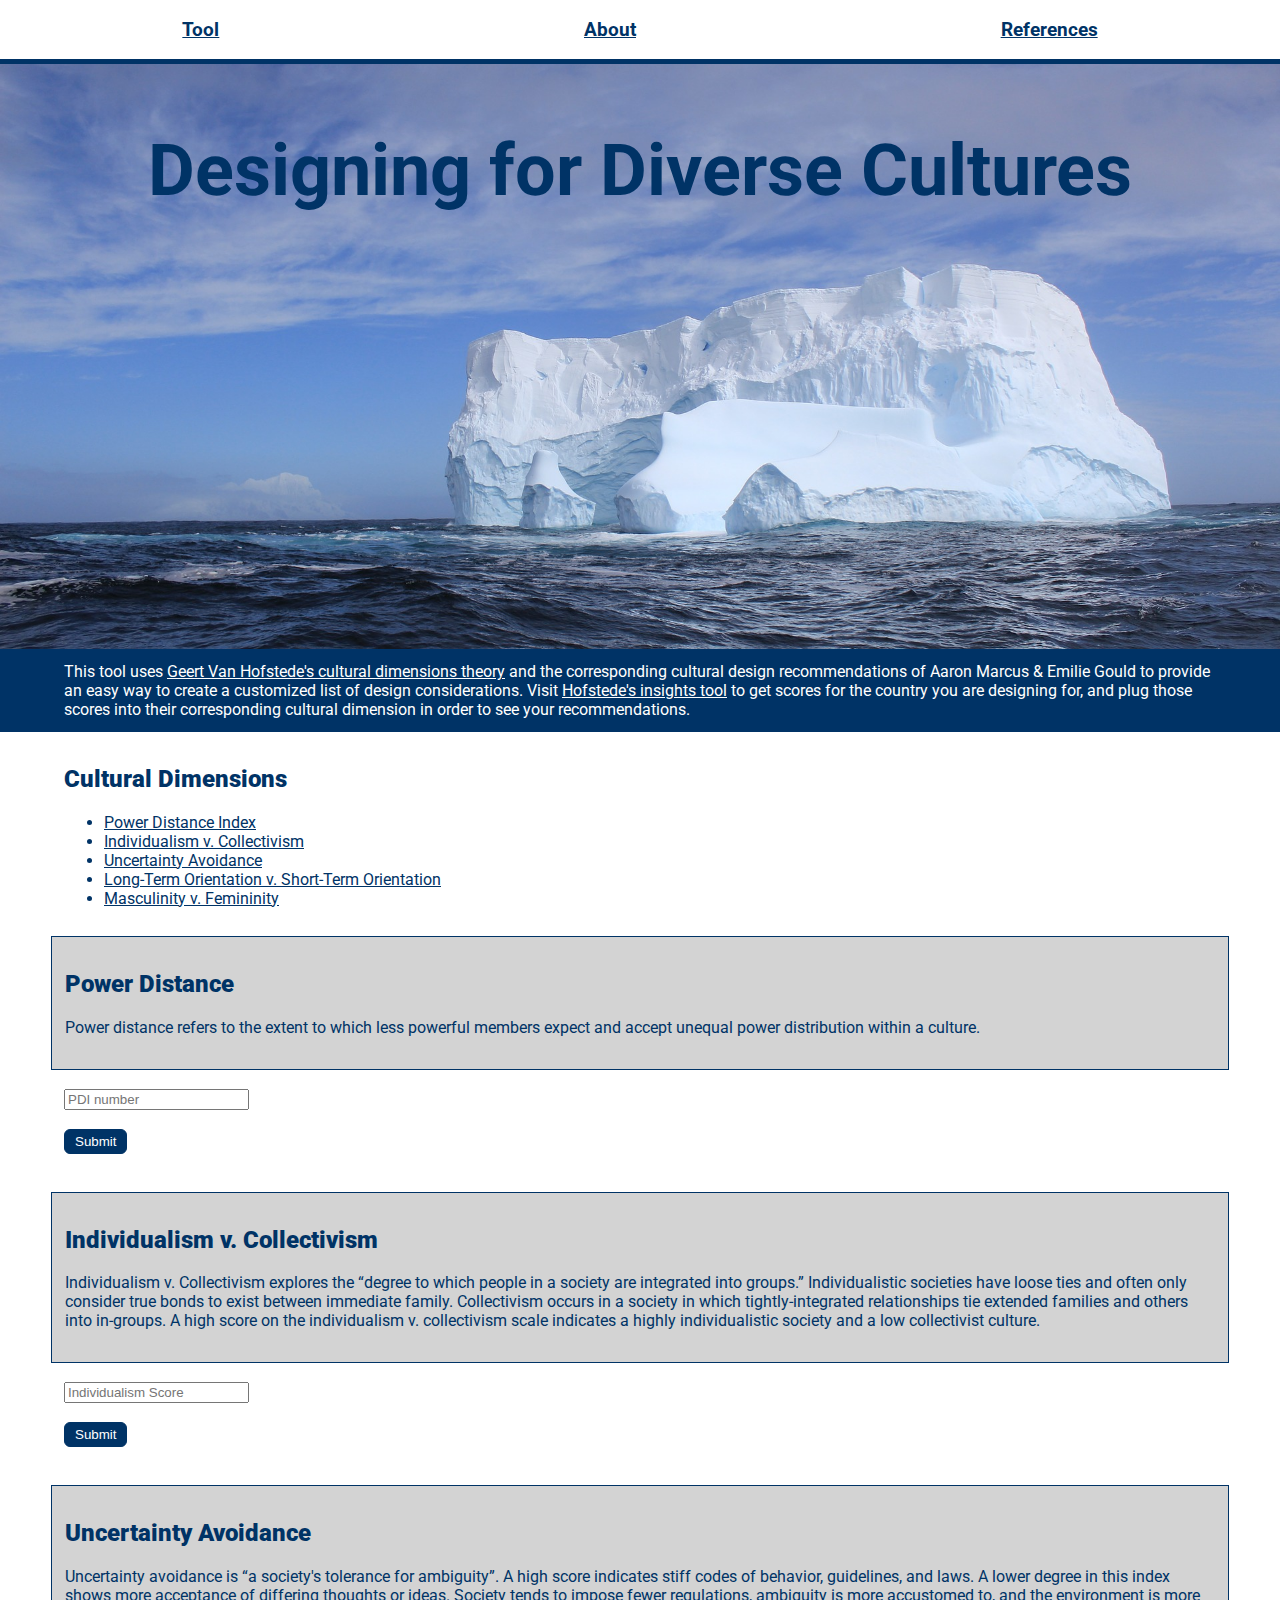
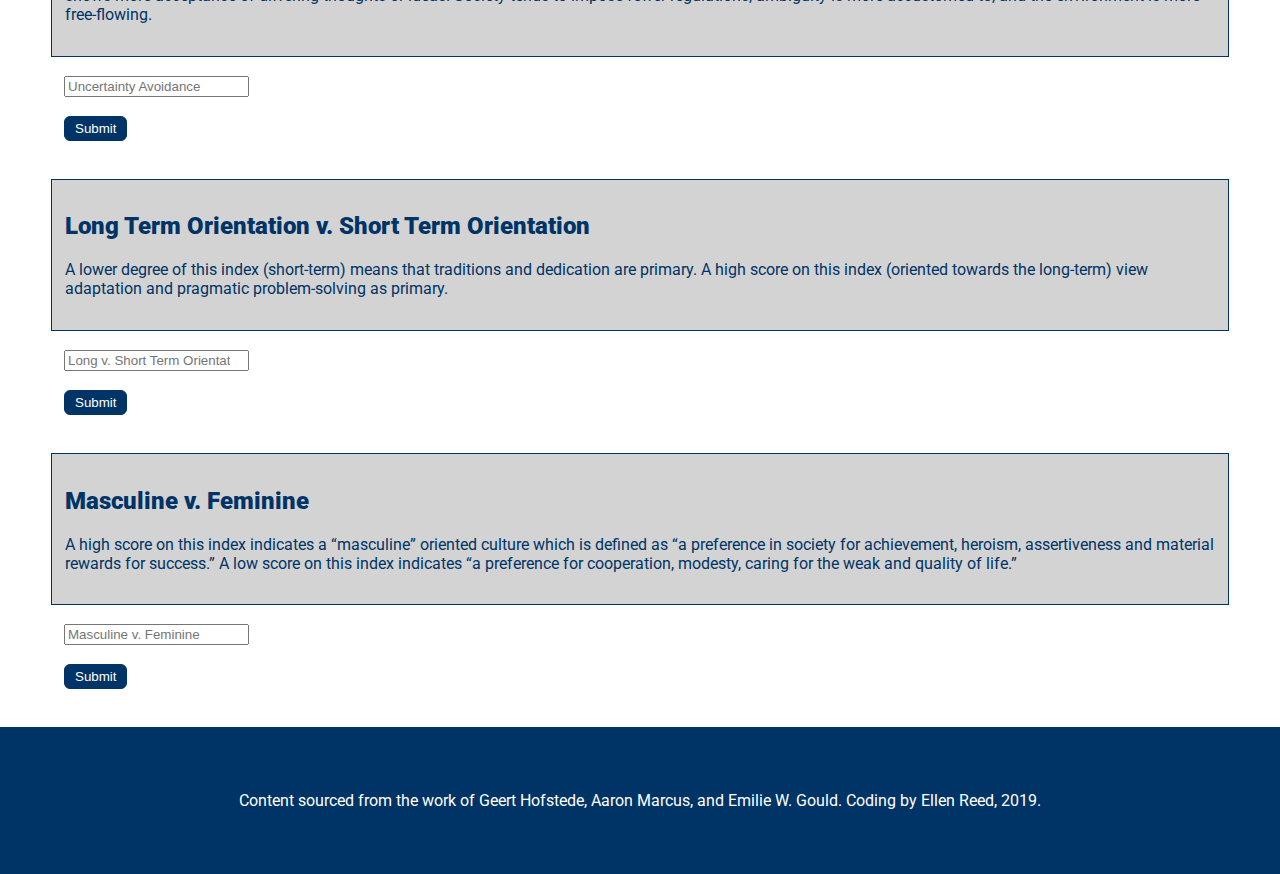
==== index.html @ 4ea927ca "initial commit" ====
<!DOCTYPE html>
<html lang="en">
<head>
  <title>Cultural Dimensions Design Recommendation Tool</title>
  <link href="./styles.css"
        type="text/css"
        rel="stylesheet"
      />
      <link rel="icon" href="./media/globe.png" type="image/x-icon" />
  <link href="https://fonts.googleapis.com/css?family=Roboto:300&display=swap" rel="stylesheet">
   <!-- Jquery -->
   <script src="https://ajax.googleapis.com/ajax/libs/jquery/3.4.1/jquery.min.js"></script>    
   <!-- Required meta tags -->
   <meta charset="utf-8">
   <meta name="viewport" content="width=device-width, initial-scale=1, shrink-to-fit=no">
   <style>
       .showMeSecondIfSmall {
           display: none;
       }
       .showMeSecondIfBig {
           display: none;
       }
       .showMeSecondIfMedium {
           display: none;
       }
       .showHighIndividual {
           display: none;
       }
       .showHighCollective {
           display: none;
       }
       .showHighUA {
           display: none;
       }
       .showLowUA {
           display: none;
       }
       .showHighLTO {
           display: none;
       }
       .showSTO {
           display: none;
       }
       .showMasculine {
           display: none;
       }
       .showFeminine {
           display: none;
       }
   </style>
</head>
<body>
    <div class="navBar" > 
        <a href="index.html"><h3>Tool</h3></a>
        <a href="about.html"><h3>About</h3></a>
        <a href="references.html"><h3>References</h3></a>
    </div>
  <div class="titleImg">
    <div class="titleText">
        Designing for Diverse Cultures
    </div>
  </div>
    <div class="intro">
      This tool uses <a href="https://geerthofstede.com/culture-geert-hofstede-gert-jan-hofstede/6d-model-of-national-culture/">Geert Van Hofstede's
      cultural dimensions theory</a> and 
      the corresponding cultural design
      recommendations of Aaron 
      Marcus & Emilie Gould to provide
      an easy way to create a customized
      list of design considerations.  
      
      Visit <a href="https://www.hofstede-insights.com/product/compare-countries/">
      Hofstede's insights tool</a> to get 
      scores for the country you are 
      designing for, and plug those scores
      into their corresponding cultural
      dimension in order to see your 
      recommendations. 
    </div>
    <div class="tool">
      <h2><b>Cultural Dimensions</b></h2>
      <ul>
        <li><a href="#pdiID">Power Distance Index</a></li>
        <li><a href="#individualismID">Individualism v. Collectivism</a></li>
        <li><a href="#uaID">Uncertainty Avoidance</a></li>
        <li><a href="#orientation">Long-Term Orientation v. Short-Term Orientation</a></li>
        <li><a href="#gender">Masculinity v. Femininity</a></li>
      </ul>
    </div>
    <div class="culturalDimension">
      <div class="name" id="pdiID">
        <h2><b>Power Distance</b></h2>
      </div>
      <div class="description">
          Power distance refers to the extent to which less powerful members expect and accept unequal power distribution within a culture.
      </div>
      <br />
    </div>
    <div class="recommendation">
      <div class="showMeFirst">
        <form>
          <br />
          <div class="form-group">
            <input type="Number" class="form-control" id="numberInput1" placeholder="PDI number" required="true">
          </div>
            <br />
            <button class="buttonStyle" type="submit" onclick="submitFirst();return false;">Submit</button>
            <br />
        </form>
        <br />
      </div>
      <div class="showMeSecondIfSmall">
          <ul><h3><b>PDI Recommendations</b></h3>
              <li>Create a loose structure for your information architecture</li>
              <li>Use shallow architectures in mental models</li>
              <li>Place no or low emphasis on moral or social order, such as nationalism or religion and associated symbols</li>
              <li>Don't highlight authority, expertise, certifications, official stamps or logos</li>
              <li>Prominence given to citizens, customers, or employees rather than to leaders</li>
              <li>Emphasize transparency, integrated, implicit freedom to roam</li>
              <li>Avoid using social roles to organize information (e.g., have a managers’ section obvious to all users, but sealed off from non-managers)</li>
              <li>Consider an asymmetric layou</li>
            </ul>
            <button class="buttonStyle" onclick="refreshThis();return false;">Refresh</button>
      </div>
      <div class="showMeSecondIfMedium">
        <ul>PDI Recommendations: 
            <li>Steer away from extremely unstructured or extremely structured information architecture information architecture</li>
            <li>Neither avoid nor emphasize moral or social order, such as nationalism or religion and associated symbols</li>
            <li>Focus and highlight authority, expertise, certifications, official stamps or logos</li>
            <li>Balance images of and references to leaders with those of citizens, customers, or employees</li>
            <li>Emphasize importance of security and restrictions or barriers to access should be explicit, enforced, frequent restrictions on users</li>
            <li>Social roles should frequently be used to organize information (e.g., have a managers’ section obvious to all users, but sealed off from non-managers)</li>
          </ul>
          <button class="buttonStyle" onclick="refreshThis();return false;">Refresh</button>
      </div>
      <div class="showMeSecondIfBig">
        <ul>PDI Recommendations: 
          <li>Create highly structured information architecture</li>
          <li>Use tall architectures in mental models</li>
          <li>Put high emphasis on moral or social order, such as nationalism or religion and associated symbols</li>
          <li>Focus and highlight authority, expertise, certifications, official stamps or logos</li>
          <li>Prominence given to leaders rather than citizens, customers, or employees</li>
          <li>Emphasize importance of security and restrictions or barriers to access. These barriers should be explicit, enforced, frequent restrictions on users</li>
          <li>Social roles should frequently be used to organize information (e.g., have a managers’ section obvious to all users, but sealed off from non-managers)</li>
          <li>Consider a layout that emphasizes axial symmetry</li>
        </ul>
        <button class="buttonStyle" onclick="refreshThis();return false;">Refresh</button>
      </div>
      <br />
    </div>
    <div class="culturalDimension">
        <div class="name" id="individualismID">
          <h2><b>Individualism v. Collectivism</b></h2>
        </div>
        <div class="description">
            Individualism v. Collectivism explores the “degree to which people in a society are integrated into groups.” Individualistic societies have loose ties and often only consider true bonds to exist between immediate family. Collectivism occurs in a society in which tightly-integrated relationships tie extended families and others into in-groups. A high score on the individualism v. collectivism scale indicates a highly individualistic society and a low collectivist culture. 
        </div>
        <br />
      </div>
      <div class="recommendation">
        <div class="showIndv">
          <form>
            <br />
            <div class="form-group">
              <input type="Number" class="form-control" id="numberInput2" placeholder="Individualism Score" required="true">
            </div>
            <br />
            <button class="buttonStyle" type="submit" onclick="submitIndv();return false;">Submit</button>
          </form>
        </div>
        <div class="showHighIndividual">
          <ul><h3><b>High Individualism Recommendations</b></h3>
              <li>Maximize forms of motivation based on personal achievement and extraordinary performers</li>
              <li>Demonstrate images of success through materialism and consumerism</li>
              <li>Tend towards controversial/argumentative speech and tolerance or encouragement of extreme claims</li>
              <li>Prominence given youth and action</li>
              <li>Social morality is governed by personal truth</li>
              <li>Products should shown being used and enjoyed by individuals</li>
              <li>Celebrate change and what is new and unique</li>
              <li>Willingness to provide personal information tends to be high</li>
            </ul>
            <button class="buttonStyle" onclick="refreshIndv();return false;">Refresh</button>
        </div>
        <div class="showHighCollective">
          <ul><h3><b>High Collectivism Recommendations</b></h3> 
            <li>Underplay motivation based on personal achievement in favor of group achievement</li>
            <li>Images of success should focus on achievement of social-political agendas</li>
            <li>Content should focus towards official slogans and subdued hyperbole and controversy</li>
            <li>Prominence given to aged, experienced, wise leaders and states of being</li>
            <li>Products should shown being used and enjoyed in groupss</li>
            <li>Social morality should be governed by relationships</li>
            <li>Emphasis on tradition and history rather than change</li>
            <li>Make sure to explicitly protect personal data differentiating the individual from the group</li>
          </ul>
          <button class="buttonStyle" onclick="refreshIndv();return false;">Refresh</button>
        </div>
        <br />
      </div>
      <br />
      <div class="culturalDimension">
          <div class="name" id="uaID">
            <h2><b>Uncertainty Avoidance</b></h2>
          </div>
          <div class="description">
              Uncertainty avoidance is “a society's tolerance for ambiguity”. A high score indicates stiff codes of behavior, guidelines, and laws. A lower degree in this index shows more acceptance of differing thoughts or ideas. Society tends to impose fewer regulations, ambiguity is more accustomed to, and the environment is more free-flowing.
          </div>
          <br />
        </div>
        <div class="recommendation">
          <div class="showUA">
            <form>
              <br />
              <div class="form-group">
                <input type="Number" class="form-control" id="numberInput3" placeholder="Uncertainty Avoidance" required="true">
              </div>
                <br />
                <button class="buttonStyle" type="submit" onclick="submitUA();return false;">Submit</button>
            </form>
          </div>
          <div class="showHighUA">
              <ul><h3><b>High Uncertainty Avoidance</b></h3>
                  <li>Simplicity, with clear metaphors, limited choices, and restricted amounts of data</li>
                  <li>Attempts to reveal or forecast the results or implications of actions before users act </li>
                  <li>Navigation schemes intended to prevent users from becoming lost</li>
                  <li>Mental models and help systems that focus on reducing "user errors"</li>
                  <li>Redundant cues (color, typography, sound, etc.) to reduce ambiguity</li>
                </ul>
                <button class="buttonStyle" onclick="refreshUA();return false;">Refresh</button>
          </div>
          <div class="showLowUA">
            <ul><h3><b>Low Uncertainty Avoidance</b></h3>
                <li>Complexity with maximal content and choices </li>
                <li>Acceptance (even encouragement) of wandering and risk, with a stigma on “over-protection”</li>
                <li>Less control of navigation; for example, links might open new windows leading away from the original location</li>
                <li>Mental models and help systems might focus on understanding underlying concepts rather than narrow tasks</li>
                <li>Coding of color, typography, and sound to maximize information (multiple links without redundant cueing)</li>
              </ul>
              <button class="buttonStyle" onclick="refreshUA();return false;">Refresh</button>
          </div>
          <br />
        </div>
        <br />
        <div class="culturalDimension">
            <div class="name" id="orientation">
              <h2><b>Long Term Orientation v. Short Term Orientation</b></h2>
            </div>
            <div class="description">
                A lower degree of this index (short-term) means that traditions and dedication are primary. A high score on this index (oriented towards the long-term) view adaptation and pragmatic problem-solving as primary. 
            </div>
            <br />
          </div>
          <div class="recommendation">
            <div class="showLTO">
              <form>
                <br />
                <div class="form-group">
                  <input type="Number" class="form-control" id="numberInput4" placeholder="Long v. Short Term Orientation" required="true">
                </div>
                  <br />
                  <button class="buttonStyle" type="submit" onclick="submitLTO();return false;">Submit</button>
              </form>
            </div>
            <div class="showHighLTO">
                <ul><h3><b>Long Term Orientation</b></h3>
                    <li>Content focused on practice and practical value </li>
                    <li>Relationships as a source of information and credibility</li>
                    <li>Patience in achieving results and goals</li>
                  </ul>
                  <button class="buttonStyle" onclick="refreshLTO();return false;">Refresh</button>
            </div>
            <div class="showSTO">
              <ul><h3><b>Short Term Orientation</b></h3>
                  <li>Content focused on truth and certainty of beliefs</li>
                  <li>Rules as a source of information and credibility</li>
                  <li>Desire for immediate results and achievement of goals</li>
              </ul>
              <button class="buttonStyle" onclick="refreshLTO();return false;">Refresh</button>
            </div>
            <br />
          </div>
          <br />
          <div class="culturalDimension">
              <div class="name" id="gender">
                <h2><b>Masculine v. Feminine</b></h2>
              </div>
              <div class="description">
                  A high score on this index indicates a “masculine” oriented culture which is defined as “a preference in society for achievement, heroism, assertiveness and material rewards for success.” A low score on this index indicates “a preference for cooperation, modesty, caring for the weak and quality of life.”  
              </div>
              <br />
            </div>
            <div class="recommendation">
              <div class="showGender">
                <form>
                  <br />
                  <div class="form-group">
                    <input type="Number" class="form-control" id="numberInput5" placeholder="Masculine v. Feminine" required="true">
                  </div>
                    <br />
                    <button class="buttonStyle" type="submit" onclick="submitGender();return false;">Submit</button>
                </form>
              </div>
              <div class="showMasculine">
                  <ul><h3><b>Masculine Orientation</b></h3>
                      <li>Traditional gender/family/age distinctions</li>
                      <li>Work tasks, roles, and mastery, with quick results for limited tasks</li>
                      <li>Navigation oriented to exploration and control</li>
                      <li>Attention gained through games and competitions</li>
                      <li>Graphics, sound, and animation used for utilitarian purposes</li>
                    </ul>
                    <button class="buttonStyle" onclick="refreshGender();return false;">Refresh</button>
              </div>
              <div class="showFeminine">
                <ul><h3><b>Feminine Orientation</b></h3>
                    <li>Blurring of gender roles</li>
                    <li>Mutual cooperation, exchange, and relational support (rather than mastery and winning)</li>
                    <li>Attention gained through poetry, visual aesthetics, and appeals to unifying values</li>
                </ul>
                <button class="buttonStyle" onclick="refreshGender();return false;">Refresh</button>
              </div>
            </div>
            <br />
            <br />
            <footer>
              Content sourced from the work of Geert Hofstede, Aaron Marcus, and Emilie W. Gould. Coding by Ellen Reed, 2019. 
            </footer>
    <script type="text/javascript" >
        var hideDuration = 300;
        var showDuration = 600;
        var inputOne;
        function submitFirst(){
            $('.showMeFirst').slideUp(hideDuration);
            inputOne = $("#numberInput1")[0].value;
            if (inputOne < 33){
                $('.showMeSecondIfSmall').slideDown(showDuration);
            } else if (inputOne > 33 && inputOne < 66){
                $('.showMeSecondIfMedium').slideDown(showDuration);
            } else {
                $('.showMeSecondIfBig').slideDown(showDuration);
            }
        }
        function refreshThis(){
          $('.showMeFirst').show();
          $('.showMeSecondIfSmall').hide();
            $('.showMeSecondIfMedium').hide();
            $('.showMeSecondIfBig').hide();
        }
        var inputTwo;
        function submitIndv(){
            $('.showIndv').slideUp(hideDuration);
            inputTwo = $("#numberInput2")[0].value;
            if (inputTwo < 50){
                $('.showHighIndividual').slideDown(showDuration);
            } else {
                $('.showHighCollective').slideDown(showDuration);
            }
        }
        function refreshIndv(){
            $('.showIndv').show();
            $('.showHighIndividual').hide();
            $('.showHighCollective').hide();
        }
        var inputThree;
        function submitUA(){
            $('.showUA').slideUp(hideDuration);
            inputOne = $("#numberInput3")[0].value;
            if (inputThree < 50){
                $('.showLowUA').slideDown(showDuration);
            }  else {
                $('.showHighUA').slideDown(showDuration);
            }
        }
        function refreshUA(){
            $('.showUA').show();
            $('.showHighUA').hide();
            $('.showLowUA').hide();
        }
        var inputFour;
        function submitLTO(){
            $('.showLTO').slideUp(hideDuration);
            inputOne = $("#numberInput4")[0].value;
            if (inputFour < 50){
                $('.showHighLTO').slideDown(showDuration);
            }  else {
                $('.showSTO').slideDown(showDuration);
            }
        }
        function refreshLTO(){
            $('.showLTO').show();
            $('.showHighLTO').hide();
            $('.showSTO').hide();
        }
        var inputFive;
        function submitGender(){
            $('.showGender').slideUp(hideDuration);
            inputOne = $("#numberInput5")[0].value;
            if (inputFive < 50){
                $('.showMasculine').slideDown(showDuration);
            }  else {
                $('.showFeminine').slideDown(showDuration);
            }
        }
        function refreshGender(){
            $('.showGender').show();
            $('.showMasculine').hide();
            $('.showFeminine').hide();
        }
    </script>
 </body>
</html>
---- styles.css ----
/* unvisited link */
a:link {
    color: white;
}
  
  /* visited link */
a:visited {
  color: white;
}

.about {
    padding-left: 5%;
    padding-right: 5%;
}

.about a {
    color: #003366;
    text-decoration: underline;
}

.about a:visited {
    color: #003366;
    text-decoration: underline;
}

body, html {
    height: 100%;
    margin: 0;
    font-family: 'Roboto', sans-serif;
    color: #003366;
  }

.buttonStyle {
  background-color: #003366;
  color: white;
  border: 1px solid #003366;
  border-radius: 6px;
  padding-right: 10px;
  padding-left: 10px;
  padding-top: 4px;
  padding-bottom: 4px;
}

footer {
    background-color: #003366;
    color: white;
    padding: 5%;
    display: flex; 
    justify-content: center;
}

.intro {
    background: #003366;
    color: white;
    padding-left: 5%;
    padding-right: 5%;
    padding-top: 1%;
    padding-bottom: 1%;
}

.navBar {
    display: flex;
    color: #003366;
    justify-content: space-around;
    border-bottom: 5px solid #003366;
}

.navBar a {
    color: #003366;
}

.recommendation {
    padding-left: 5%;
    padding-right: 5%;
}

.culturalDimension {
    margin-left: 4%;
    margin-right: 4%;
    padding: 1%;
    color: #003366;
    border: 1px solid #003366;
    background-color: lightgrey;
}

.refresh {
    padding-left: 5%;
    padding-right: 5%;
    padding-top: 2%;
    padding-bottom: 2%;
}

.titleImg {
    background-image: url('./media/iceberg.jpg');
    /* Full height */
    height: 65%; 

    /* Center and scale the image nicely */
    background-position: center;
    background-repeat: no-repeat;
    background-size: cover;
    display: flex;
    flex-direction: column;
    align-content: space-between;
}

.titleText {
    display: flex;
    justify-content: center;
    color: #003366;
    font-weight: bolder;
    font-size: 72px;
    align-items: flex-end;
    padding: 5%;
}

.tool {
    padding-left: 5%;
    padding-right: 5%;
    padding-top: 1%;
    padding-bottom: 1%;
    color: #003366;
}

.tool a {
    color: #003366;
}

@media only screen and (max-width: 600px) {
    /* unvisited link */
a:link {
    color: white;
}
  
  /* visited link */
a:visited {
  color: white;
}

body, html {
    height: 100%;
    margin: 0;
    font-family: 'Roboto', sans-serif;
  }

.buttons {
    display: flex;
    flex-direction: row;
}

.culturalDimension {
    margin-left: 4%;
    margin-right: 4%;
    padding: 1%;
    color: #003366;
    border: 1px solid #003366;
    background-color: lightgrey;
}

.intro {
    background: #003366;
    color: white;
    padding: 5%;
}

.navBar {
    display: flex;
    color: white;
    justify-content: space-around;
}

.navBar a {
    color: #003366;
}

.pdi {
    padding: 5%;
}

.powerDistance {
    padding: 0%;
}

.refresh {
    padding: 5%;
}

.titleImg {
    background-image: url('./media/iceberg.jpg');
    /* Full height */
    height: 50%; 

    /* Center and scale the image nicely */
    background-position: center;
    background-repeat: no-repeat;
    background-size: cover;
    display: flex;
    flex-direction: column;
    align-content: space-between;
}

.titleText {
    display: flex;
    justify-content: center;
    color: #003366;
    font-weight: bolder;
    align-items: flex-end;
    padding: 5%;
    font-size: 24px;
}

.tool {
    padding: 5%;
}

.tool a {
    color: #003366;
}
}
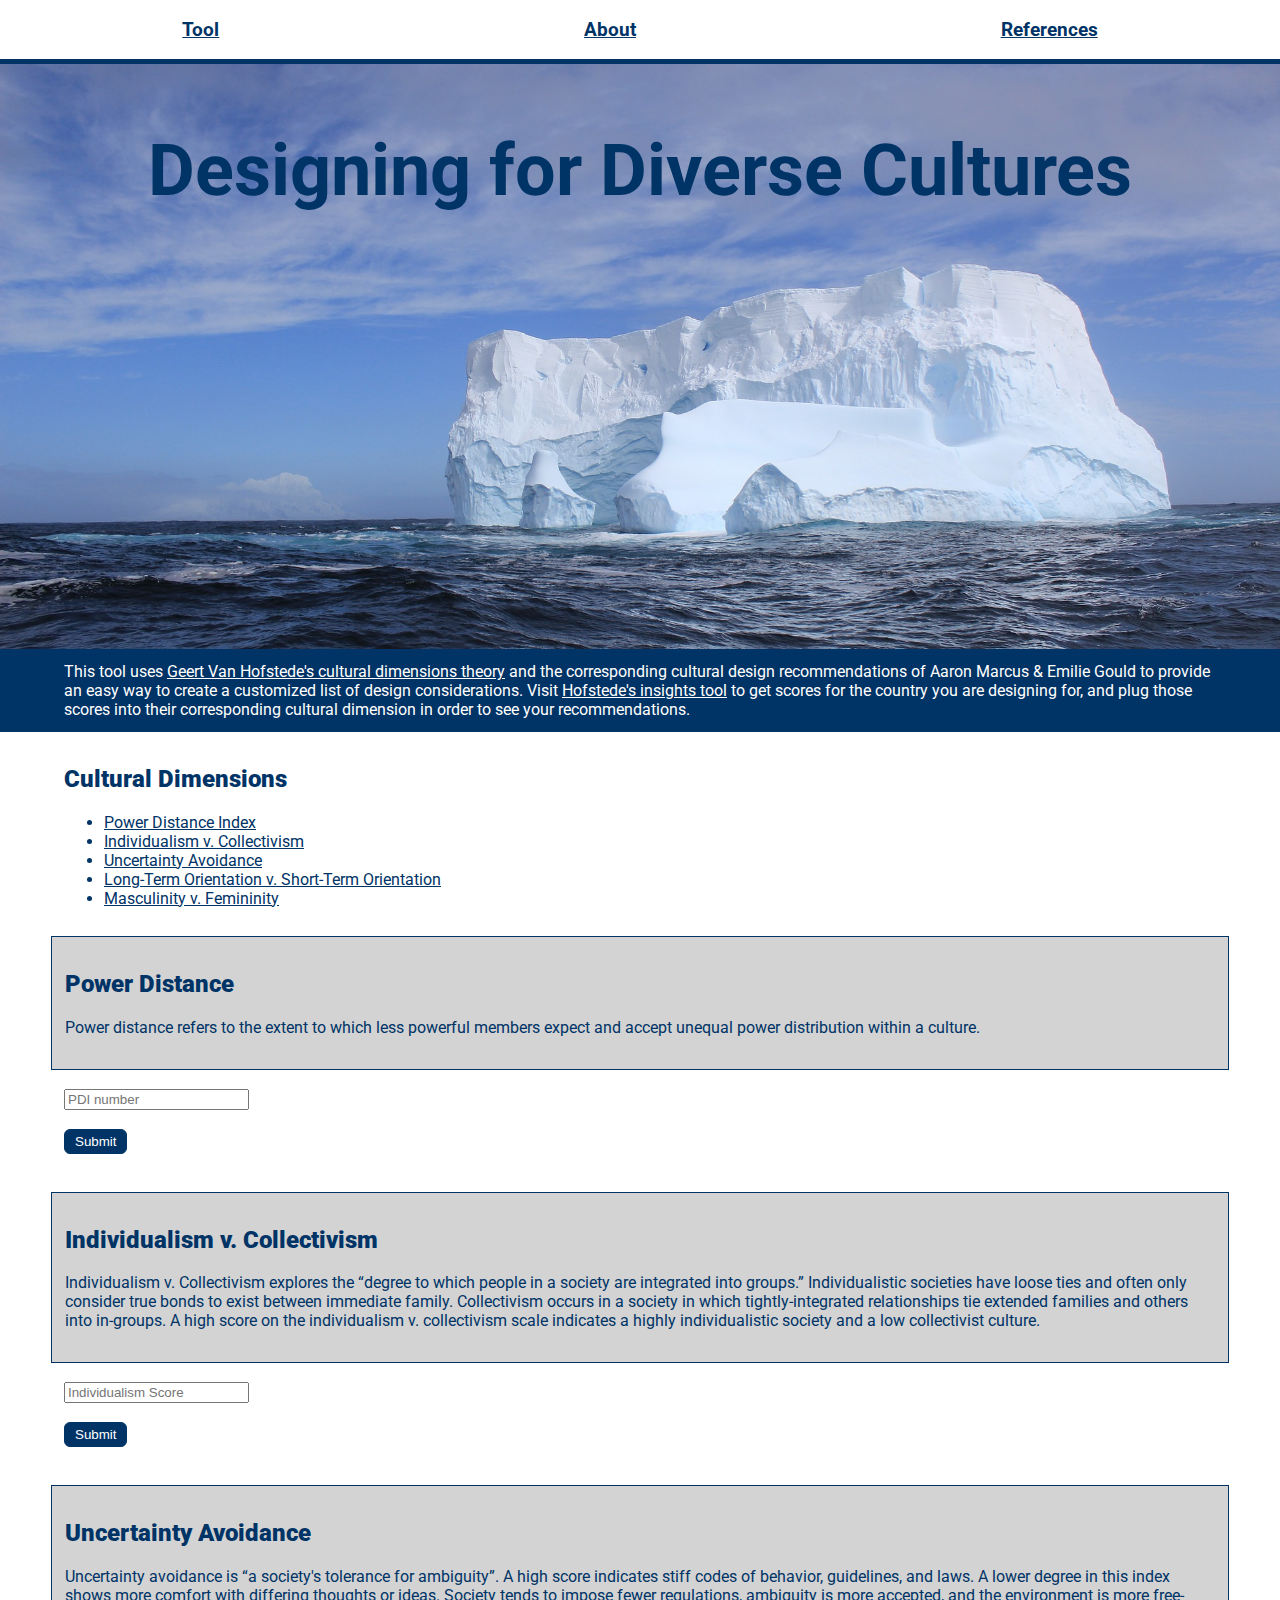
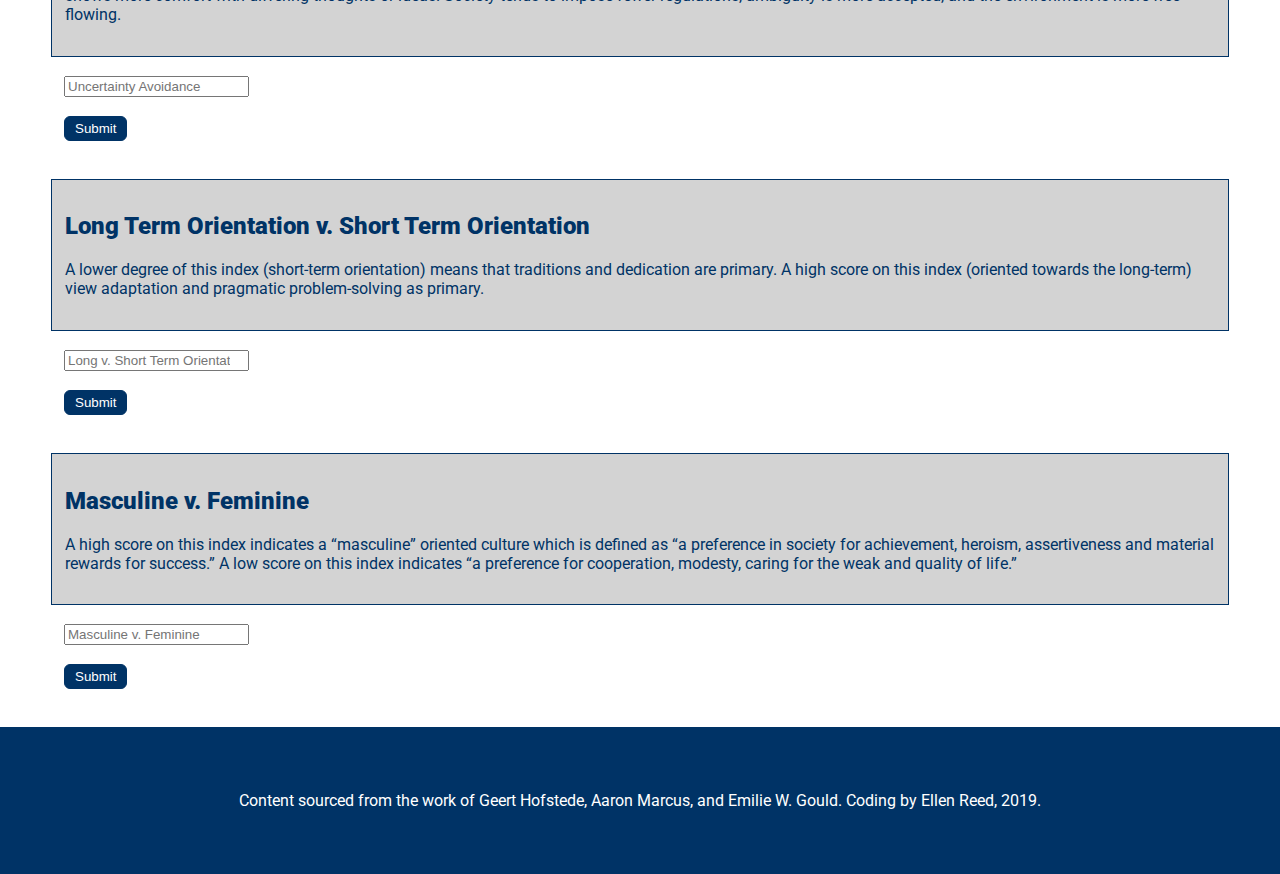
==== commit 0dd0b2bf: "bug fix" ====
--- a/index.html
+++ b/index.html
@@ -202,7 +202,7 @@
             <h2><b>Uncertainty Avoidance</b></h2>
           </div>
           <div class="description">
-              Uncertainty avoidance is “a society's tolerance for ambiguity”. A high score indicates stiff codes of behavior, guidelines, and laws. A lower degree in this index shows more acceptance of differing thoughts or ideas. Society tends to impose fewer regulations, ambiguity is more accustomed to, and the environment is more free-flowing.
+              Uncertainty avoidance is “a society's tolerance for ambiguity”. A high score indicates stiff codes of behavior, guidelines, and laws. A lower degree in this index shows more comfort with differing thoughts or ideas. Society tends to impose fewer regulations, ambiguity is more accepted, and the environment is more free-flowing.
           </div>
           <br />
         </div>
@@ -245,7 +245,7 @@
               <h2><b>Long Term Orientation v. Short Term Orientation</b></h2>
             </div>
             <div class="description">
-                A lower degree of this index (short-term) means that traditions and dedication are primary. A high score on this index (oriented towards the long-term) view adaptation and pragmatic problem-solving as primary. 
+                A lower degree of this index (short-term orientation) means that traditions and dedication are primary. A high score on this index (oriented towards the long-term) view adaptation and pragmatic problem-solving as primary. 
             </div>
             <br />
           </div>
@@ -301,8 +301,8 @@
               </div>
               <div class="showMasculine">
                   <ul><h3><b>Masculine Orientation</b></h3>
-                      <li>Traditional gender/family/age distinctions</li>
-                      <li>Work tasks, roles, and mastery, with quick results for limited tasks</li>
+                      <li>Upload traditional gender/family/age distinctions in imagery</li>
+                      <li>Highlight Work tasks, roles, and mastery, with quick results for limited tasks</li>
                       <li>Navigation oriented to exploration and control</li>
                       <li>Attention gained through games and competitions</li>
                       <li>Graphics, sound, and animation used for utilitarian purposes</li>
@@ -311,8 +311,8 @@
               </div>
               <div class="showFeminine">
                 <ul><h3><b>Feminine Orientation</b></h3>
-                    <li>Blurring of gender roles</li>
-                    <li>Mutual cooperation, exchange, and relational support (rather than mastery and winning)</li>
+                    <li>Gender roles may be blurred</li>
+                    <li>Demonstrate mutual cooperation, exchange, and relational support (rather than mastery and winning)</li>
                     <li>Attention gained through poetry, visual aesthetics, and appeals to unifying values</li>
                 </ul>
                 <button class="buttonStyle" onclick="refreshGender();return false;">Refresh</button>
@@ -349,9 +349,9 @@
             $('.showIndv').slideUp(hideDuration);
             inputTwo = $("#numberInput2")[0].value;
             if (inputTwo < 50){
+                $('.showHighCollective').slideDown(showDuration);
+            } else {
                 $('.showHighIndividual').slideDown(showDuration);
-            } else {
-                $('.showHighCollective').slideDown(showDuration);
             }
         }
         function refreshIndv(){
@@ -362,7 +362,7 @@
         var inputThree;
         function submitUA(){
             $('.showUA').slideUp(hideDuration);
-            inputOne = $("#numberInput3")[0].value;
+            inputThree = $("#numberInput3")[0].value;
             if (inputThree < 50){
                 $('.showLowUA').slideDown(showDuration);
             }  else {
@@ -377,11 +377,11 @@
         var inputFour;
         function submitLTO(){
             $('.showLTO').slideUp(hideDuration);
-            inputOne = $("#numberInput4")[0].value;
+            inputFour = $("#numberInput4")[0].value;
             if (inputFour < 50){
+                $('.showSTO').slideDown(showDuration);
+            }  else {
                 $('.showHighLTO').slideDown(showDuration);
-            }  else {
-                $('.showSTO').slideDown(showDuration);
             }
         }
         function refreshLTO(){
@@ -392,11 +392,11 @@
         var inputFive;
         function submitGender(){
             $('.showGender').slideUp(hideDuration);
-            inputOne = $("#numberInput5")[0].value;
+            inputFive = $("#numberInput5")[0].value;
             if (inputFive < 50){
+                $('.showFeminine').slideDown(showDuration);
+            }  else {
                 $('.showMasculine').slideDown(showDuration);
-            }  else {
-                $('.showFeminine').slideDown(showDuration);
             }
         }
         function refreshGender(){
